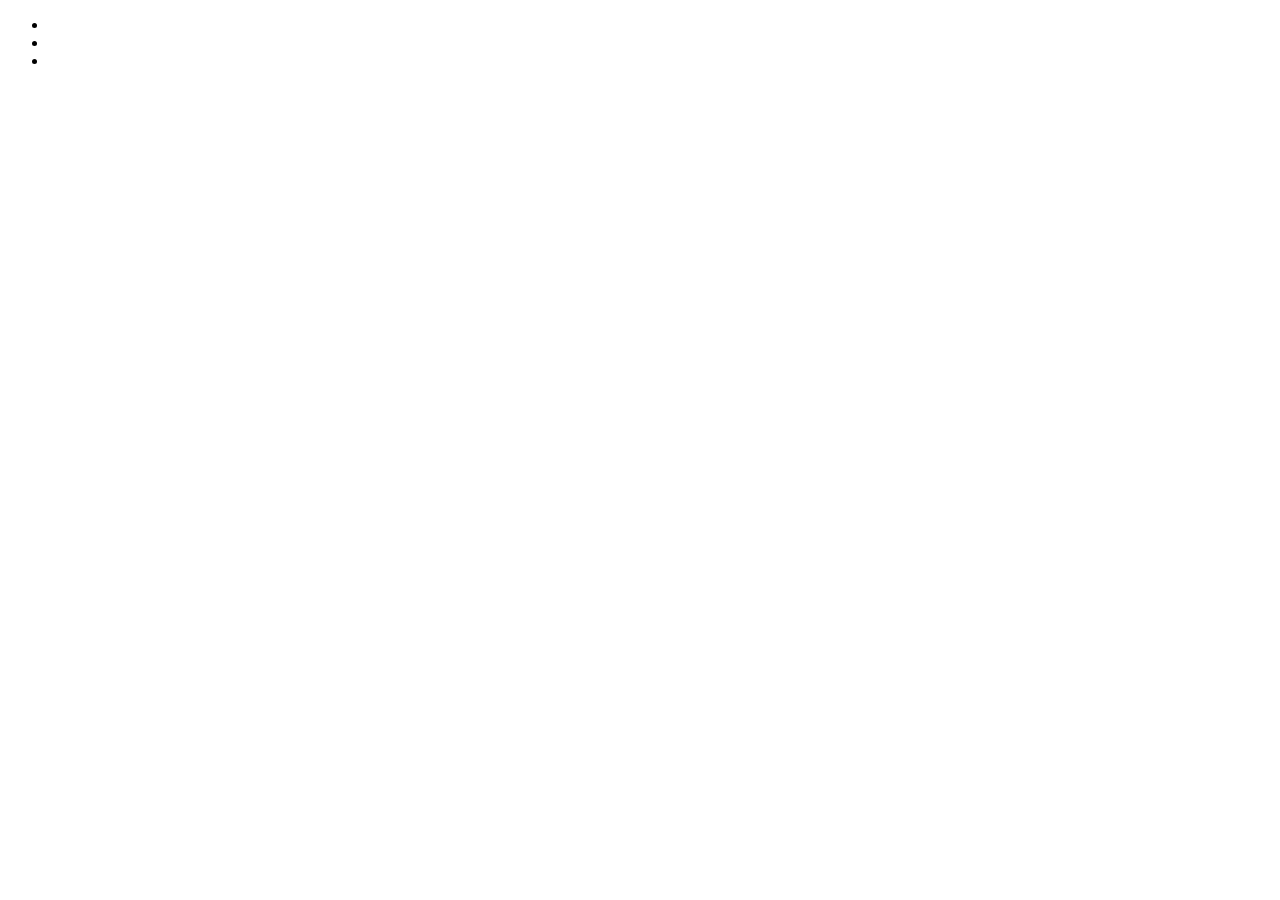
==== project.html @ 283fb78d "prize" ====
<!DOCTYPE html>
<html lang="en">
  <head>
    <meta charset="UTF-8" />
    <meta http-equiv="X-UA-Compatible" content="IE=edge" />
    <meta name="viewport" content="width=device-width, initial-scale=1.0" />
    <link
      href="https://fonts.googleapis.com/css2?family=Raleway:wght@700&family=Roboto:wght@400;500;700;900&display=swap"
      rel="stylesheet"
    />
    <link rel="stylesheet" href="./css/styles.css" />
    <title>OVERLAY</title>
  </head>
 <body>

<section class="prize">
    <div>
        <ul class="prize__list">
            <li class="prize__item"></li>
            <li class="prize__item"></li>
            <li class="prize__item"></li>
        </ul>
    </div>
</section>

 </body>
 </html>
---- css/styles.css ----
/* ******************OVERLAY*********************** */

.block {
  font-size: 0;
  width: 530px;
  height: 530px;
}
a.card-one,
a.card-two,
a.card-three {
  display: inline-block;
}

a {
  position: relative;
  overflow: hidden;
}

a:before {
  content: "";
  position: absolute;
  background: rgba(0, 0, 0, 0.6);
  opacity: 0;
  left: 0;
  top: 0;
  right: 0;
  bottom: 0;
  width: 100%;
  height: 100%;
  transition: 250ms cubic-bezier(0.4, 0, 0.2, 1);
  transform: translateX(-100%);
}
a.card-one:before {
  content: "";
  position: absolute;
  background: rgba(19, 208, 19, 0.6);
  opacity: 0;
  left: 0;
  top: 0;
  right: 0;
  bottom: 0;
  width: 100%;
  height: 100%;
  transition: 250ms cubic-bezier(0.4, 0, 0.2, 1);
  transform: translateY(100%);
}

a.card-two:before {
  content: "";
  position: absolute;
  background: rgba(76, 27, 211, 0.6);
  opacity: 0;
  left: 0;
  top: 0;
  right: 0;
  bottom: 0;
  width: 100%;
  height: 100%;
  transition: 250ms cubic-bezier(0.4, 0, 0.2, 1);
  transform: translateX(100%);
}

a:hover:before {
  opacity: 1;
  transform: translateY(0);
}
a.card-three:hover .overlay {
  position: absolute;
  width: 530px;
  height: 265px;
  background: rgba(0, 0, 0, 0.6);
  transition: 250ms cubic-bezier(0.4, 0, 0.2, 1);
}

/*******************OVERLAY************************/

/*********************JUMPING BUTTON****************/
@keyframes bouncing {
  0% {
    bottom: 0;
    box-shadow: 0 0 5px rgba(0, 0, 0, 0.5);
  }
  100% {
    bottom: 50px;
    box-shadow: 0 50px 50px rgba(0, 0, 0, 0.1);
  }
}

.button {
  position: absolute;
  margin-top: 250px;
}
.loading-button {
  position: absolute;
  background-color: blueviolet;
  border-radius: 50%;
  border-color: rgb(115, 225, 37);
  color: blanchedalmond;
  padding: 60px 50px;
  animation: bouncing 0.5s cubic-bezier(0.1, 0.25, 0.1, 1) 0s infinite alternate
    both;
}

.loading-button:hover,
.loading-button:focus {
  background-color: rgb(22, 219, 233);
  fill: rgb(63, 17, 228);
}
/*********************JUMPING BUTTON****************/

/* ********************hero************************/

section {
  position: relative;
  display: block;
  width: 1440px;
}

.hero {
  position: absolute;
  display: block;
  top: 0;
  left: 0;
  padding: 0;
  justify-content: center;
  background-size: cover;
  background-position: 100%;
  margin-top: 250px;

  font-size: 50px;
  line-height: 1.2;
  color: #0a0a0a;
}

.hero-title {
  position: absolute;
  top: 0;
  left: 0;
  margin-left: 422px;
  margin-right: 422px;
  margin-top: 110px;
  font-family: "Roboto";
  font-style: normal;
  font-weight: 400;
  font-size: 50px;
  line-height: 1.2;
  color: white;
}

.hero-btn {
  position: absolute;
  top: 0;
  left: calc(50% - 160px / 2);
  margin-top: 314px;
  font-family: "Roboto";
  font-style: normal;
  font-weight: 700;
  font-size: 14px;
  line-height: 1;
  letter-spacing: 0.11px;
  color: #ffffff;
  padding: 19px 37px;
  background-color: #2468ff;
  border-color: #2468ff;
}
/* ********************hero************************/
/* .dead-spots {
    display: block;
    position: relative;
    width: 1440px;
}

.dead-spots-title {
position: absolute;
  top: 0;
  left: 0;
  margin-left: 422px;
  margin-right: 422px;
  margin-top: 110px;
  font-family: "Roboto";
  font-style: normal;
  font-weight: 400;
  font-size: 50px;
  line-height: 1.2;
  color: white;
}

.dead-spots-label {
    position: absolute;
  top: 0;
  left: 0;
  margin-left: 422px;
  margin-right: 422px;
  margin-top: 110px;
  font-family: "Roboto";
  font-style: normal;
  font-weight: 400;
  font-size: 50px;
  line-height: 1.2;
  color: white;
}

.dead-spots-btn {
  position: absolute;
  top: 0;
  left: calc(50% - 160px / 2);
  margin-top: 314px;
  font-family: "Roboto";
  font-style: normal;
  font-weight: 700;
  font-size: 14px;
  line-height: 1;
  letter-spacing: 0.11px;
  color: #ffffff;
  padding: 19px 37px;
  background-color: #2468ff;
  border-color: #2468ff;
} */
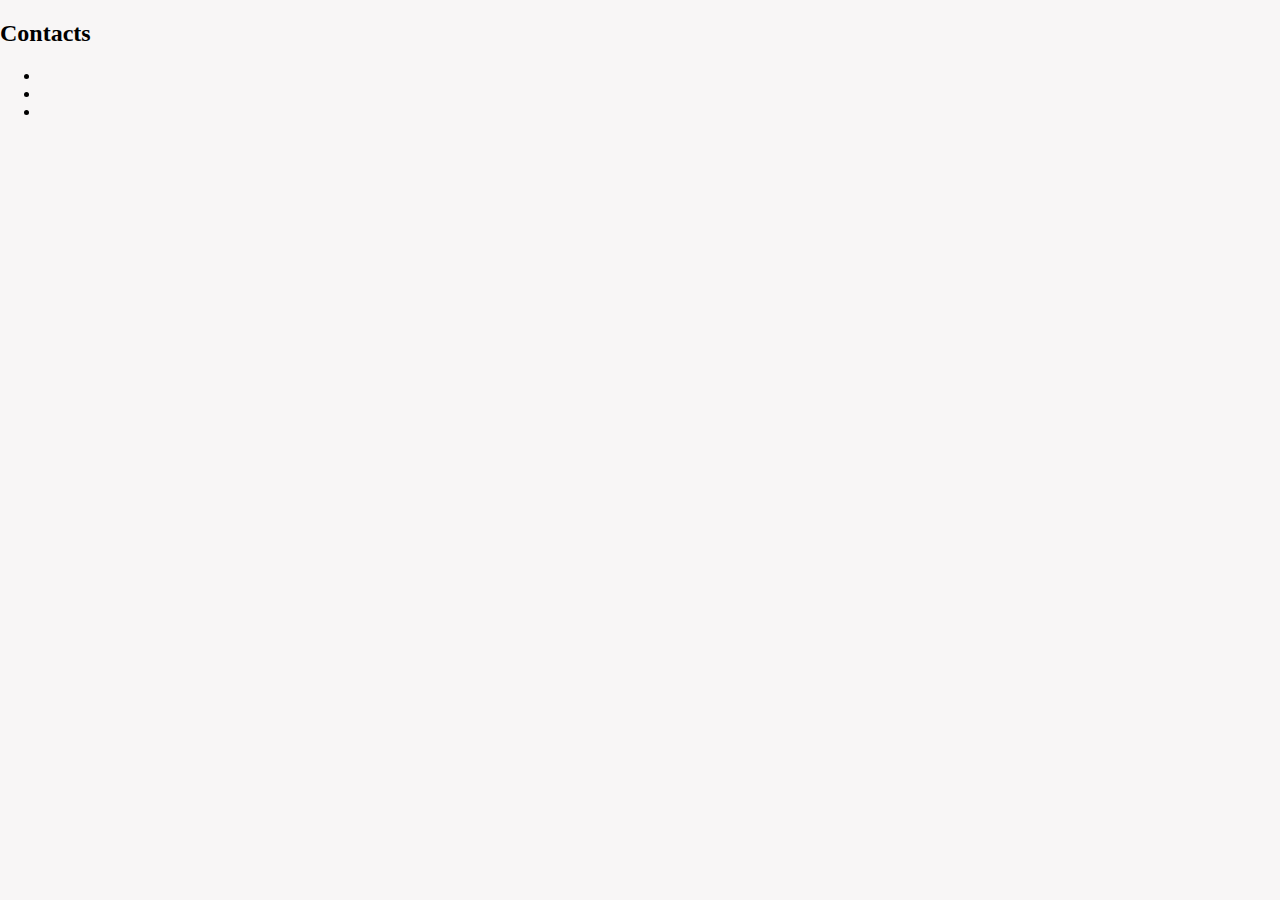
==== commit b65c757f: "КУБ" ====
--- a/project.html
+++ b/project.html
@@ -13,12 +13,13 @@
   </head>
  <body>
 
-<section class="prize">
+<section class="contact">
     <div>
-        <ul class="prize__list">
-            <li class="prize__item"></li>
-            <li class="prize__item"></li>
-            <li class="prize__item"></li>
+      <h2 class="visually-hidden">Contacts</h2>
+        <ul class="contact__list">
+            <li class="contact__item"></li>
+            <li class="contact__item"></li>
+            <li class="contact__item"></li>
         </ul>
     </div>
 </section>
--- a/css/styles.css
+++ b/css/styles.css
@@ -164,56 +164,837 @@
   border-color: #2468ff;
 }
 /* ********************hero************************/
-/* .dead-spots {
-    display: block;
-    position: relative;
-    width: 1440px;
-}
-
-.dead-spots-title {
-position: absolute;
-  top: 0;
-  left: 0;
-  margin-left: 422px;
-  margin-right: 422px;
-  margin-top: 110px;
-  font-family: "Roboto";
-  font-style: normal;
-  font-weight: 400;
-  font-size: 50px;
-  line-height: 1.2;
-  color: white;
-}
-
-.dead-spots-label {
-    position: absolute;
-  top: 0;
-  left: 0;
-  margin-left: 422px;
-  margin-right: 422px;
-  margin-top: 110px;
-  font-family: "Roboto";
-  font-style: normal;
-  font-weight: 400;
-  font-size: 50px;
-  line-height: 1.2;
-  color: white;
-}
-
-.dead-spots-btn {
-  position: absolute;
-  top: 0;
-  left: calc(50% - 160px / 2);
-  margin-top: 314px;
-  font-family: "Roboto";
-  font-style: normal;
-  font-weight: 700;
-  font-size: 14px;
-  line-height: 1;
-  letter-spacing: 0.11px;
-  color: #ffffff;
-  padding: 19px 37px;
-  background-color: #2468ff;
-  border-color: #2468ff;
-} */
-
+
+*{
+box-sizing:border-box;
+}
+body{
+width:100%;
+height:100%;
+margin:0%;
+padding:0%;
+overflow:hidden;
+background:#f8f6f6;
+perspective:2000px;
+-webkit-perspective:2000px;
+-moz-perspective:2000px;
+-o-perspective:2000px;
+-ms-perspective:2000px;
+}
+#cube{
+
+position:relative;
+top:158px;
+margin:0 auto;
+width:200px;
+height:200px;
+-webkit-animation:move 7s infinite linear;
+-moz-animation:move 7s infinite linear;
+-o-animation:move 7s infinite linear;
+-ms-animation:move 7s infinite linear;
+animation:move 7s infinite linear;
+-webki-transform-style: preserve-3d;
+-moz-transform-style: preserve-3d;
+-o-transform-style: preserve-3d;
+-ms-transform-style: preserve-3d;
+transform-style: preserve-3d;
+}
+@-webkit-keyframes move{
+0%{
+-webkit-transform:rotateY(0) rotatex(0);}
+50%{-webkit-transform:rotateY(90deg) rotateX(90deg);}
+100%{-webkit-transform:rotateY(-360deg) rotatex(360deg);}
+}
+@-moz-keyframes move{
+0%{transform:rotateY(0) rotatex(0);}
+50%{transform:rotateY(90deg) rotateX(90deg);}
+100%{transform:rotateY(-360deg) rotatex(360deg);}
+}
+@-o-keyframes move {
+0%{transform:rotateY(0) rotatex(0);}
+50%{transform:rotateY(90deg) rotateX(90deg);}
+100%{transform:rotateY(-360deg) rotatex(360deg);}
+}
+@-ms-keyframes move{
+0%{transform:rotateY(0) rotatex(0);}
+50%{transform:rotateY(90deg) rotateX(90deg);}
+100%{transform:rotateY(-360deg) rotatex(360deg);}
+}
+@keyframes move{
+0%{transform:rotateY(0) rotatex(0);}
+50%{transform:rotateY(90deg) rotateX(90deg);}
+100%{transform:rotateY(-360deg) rotatex(360deg);}
+}
+#cube > div{
+width:200px;
+height:200px;
+position:absolute;
+border:3px solid #fff;
+border-radius:5px;
+transition:transform 2s;
+}
+.side1{
+background:rgba(0,255,0,0.8);
+-webkit-animation:on 1s linear forwards;
+-moz-animation:on 1s linearforwards;
+-o-animation:on 1s linearforwards;
+-ms-animation:on 1s linear forwards;
+animation:on 1s linear forwards;
+}
+
+@-webkit-keyframes on{
+0%{
+-webkit-transform:rotateY(0) rotatez(800);
+-moz-transform:rotateY(0) rotatez(800);
+-o-transform:rotateY(0) rotatez(800);
+-ms-transform:rotateY(0) rotatez(800);
+transform:rotateY(0) rotatez(800);
+}
+50%{
+-webkit-transform:rotateX(50deg) translateZ(500px);
+-moz-transform:rotateX(50deg) translateZ(500px);
+-o-transform:rotateX(50deg) translateZ(500px);
+-ms-transform:rotateX(50deg) translateZ(500px);
+transform:rotateX(50deg) translateZ(500px);
+}
+100%{
+-webkit-transform:rotateX(90deg) translateZ(100px);
+-moz-transform:rotateX(90deg) translateZ(100px);
+-o-transform:rotateX(90deg) translateZ(100px);
+-ms-transform:rotateX(90deg) translateZ(100px);
+transform:rotateX(90deg) translateZ(100px);
+}
+}
+@-moz-keyframes on{
+0%{
+-webkit-transform:rotateY(0) rotatez(800);
+-moz-transform:rotateY(0) rotatez(800);
+-o-transform:rotateY(0) rotatez(800);
+-ms-transform:rotateY(0) rotatez(800);
+transform:rotateY(0) rotatez(800);
+}
+50%{
+-webkit-transform:rotateX(50deg) translateZ(500px);
+-moz-transform:rotateX(50deg) translateZ(500px);
+-o-transform:rotateX(50deg) translateZ(500px);
+-ms-transform:rotateX(50deg) translateZ(500px);
+transform:rotateX(50deg) translateZ(500px);
+}
+100%{
+-webkit-transform:rotateX(90deg) translateZ(100px);
+-moz-transform:rotateX(90deg) translateZ(100px);
+-o-transform:rotateX(90deg) translateZ(100px);
+-ms-transform:rotateX(90deg) translateZ(100px);
+transform:rotateX(90deg) translateZ(100px);
+}
+}
+@-o-keyframes on{
+0%{
+-webkit-transform:rotateY(0) rotatez(800);
+-moz-transform:rotateY(0) rotatez(800);
+-o-transform:rotateY(0) rotatez(800);
+-ms-transform:rotateY(0) rotatez(800);
+transform:rotateY(0) rotatez(800);
+}
+50%{
+-webkit-transform:rotateX(50deg) translateZ(500px);
+-moz-transform:rotateX(50deg) translateZ(500px);
+-o-transform:rotateX(50deg) translateZ(500px);
+-ms-transform:rotateX(50deg) translateZ(500px);
+transform:rotateX(50deg) translateZ(500px);
+}
+100%{
+-webkit-transform:rotateX(90deg) translateZ(100px);
+
+
+-moz-transform:rotateX(90deg) translateZ(100px);
+-o-transform:rotateX(90deg) translateZ(100px);
+-ms-transform:rotateX(90deg) translateZ(100px);
+transform:rotateX(90deg) translateZ(100px);
+}
+}
+@-ms-keyframes on{
+0%{
+-webkit-transform:rotateY(0) rotatez(800);
+-moz-transform:rotateY(0) rotatez(800);
+-o-transform:rotateY(0) rotatez(800);
+-ms-transform:rotateY(0) rotatez(800);
+transform:rotateY(0) rotatez(800);
+}
+50%{
+-webkit-transform:rotateX(50deg) translateZ(500px);
+-moz-transform:rotateX(50deg) translateZ(500px);
+-o-transform:rotateX(50deg) translateZ(500px);
+-ms-transform:rotateX(50deg) translateZ(500px);
+transform:rotateX(50deg) translateZ(500px);
+}
+100%{
+-webkit-transform:rotateX(90deg) translateZ(100px);
+-moz-transform:rotateX(90deg) translateZ(100px);
+-o-transform:rotateX(90deg) translateZ(100px);
+-ms-transform:rotateX(90deg) translateZ(100px);
+transform:rotateX(90deg) translateZ(100px);
+}
+}
+
+
+
+@keyframes on{
+0%{
+-webkit-transform:rotateY(0) rotatez(800);
+-moz-transform:rotateY(0) rotatez(800);
+-o-transform:rotateY(0) rotatez(800);
+-ms-transform:rotateY(0) rotatez(800);
+transform:rotateY(0) rotatez(800);
+}
+50%{
+-webkit-transform:rotateX(50deg) translateZ(500px);
+-moz-transform:rotateX(50deg) translateZ(500px);
+-o-transform:rotateX(50deg) translateZ(500px);
+-ms-transform:rotateX(50deg) translateZ(500px);
+transform:rotateX(50deg) translateZ(500px);
+}
+100%{
+-webkit-transform:rotateX(90deg) translateZ(100px);
+-moz-transform:rotateX(90deg) translateZ(100px);
+-o-transform:rotateX(90deg) translateZ(100px);
+-ms-transform:rotateX(90deg) translateZ(100px);
+transform:rotateX(90deg) translateZ(100px);
+}
+}
+
+
+
+
+.side2{
+background:rgba(0,255,255,0.8);
+-webkit-transform:translateZ(100px);
+-moz-transform:translateZ(100px);
+-o-transform:translateZ(100px);
+-ms-transform:translateZ(100px);
+transform:translateZ(100px);
+}
+.side3{
+background:rgba(255,0,255,0.8);
+-webkit-animation:th 2s linear forwards;
+-moz-animation:th 2s linear forwards;
+-o-animation:th 2s linear forwards;
+-ms-animation:th 2s linear forwards;
+animation:th 2s linear forwards;
+}
+
+
+@-webkit-keyframes th{
+0%{
+-webkit-transform:rotateY(0) rotatez(800);
+-moz-transform:rotateY(0) rotatez(800);
+-o-transform:rotateY(0) rotatez(800);
+-ms-transform:rotateY(0) rotatez(800);
+transform:rotateY(0) rotatez(800);
+}
+50%{
+-webkit-transform:rotatey(50deg) translateZ(500px);
+-moz-transform:rotatey(50deg) translateZ(500px);
+-o-transform:rotatey(50deg) translateZ(500px);
+-ms-transform:rotatey(50deg) translateZ(500px);
+transform:rotatey(50deg) translateZ(500px);
+
+}
+100%{
+-webkit-transform:rotatey(90deg) translatez(100px);
+-moz-transform:rotatey(90deg) translatez(100px);
+-o-transform:rotatey(90deg) translatez(100px);
+-ms-transform:rotatey(90deg) translatez(100px);
+transform:rotatey(90deg) translatez(100px);
+
+}
+}
+
+@-moz-keyframes th{
+0%{
+-webkit-transform:rotateY(0) rotatez(800);
+-moz-transform:rotateY(0) rotatez(800);
+-o-transform:rotateY(0) rotatez(800);
+-ms-transform:rotateY(0) rotatez(800);
+transform:rotateY(0) rotatez(800);
+}
+50%{
+-webkit-transform:rotatey(50deg) translateZ(500px);
+-moz-transform:rotatey(50deg) translateZ(500px);
+-o-transform:rotatey(50deg) translateZ(500px);
+-ms-transform:rotatey(50deg) translateZ(500px);
+transform:rotatey(50deg) translateZ(500px);
+
+}
+100%{
+-webkit-transform:rotatey(90deg) translatez(100px);
+-moz-transform:rotatey(90deg) translatez(100px);
+-o-transform:rotatey(90deg) translatez(100px);
+-ms-transform:rotatey(90deg) translatez(100px);
+transform:rotatey(90deg) translatez(100px);
+
+}
+}
+
+@-o-keyframes th{
+0%{
+-webkit-transform:rotateY(0) rotatez(800);
+-moz-transform:rotateY(0) rotatez(800);
+-o-transform:rotateY(0) rotatez(800);
+-ms-transform:rotateY(0) rotatez(800);
+transform:rotateY(0) rotatez(800);
+}
+50%{
+-webkit-transform:rotatey(50deg) translateZ(500px);
+-moz-transform:rotatey(50deg) translateZ(500px);
+-o-transform:rotatey(50deg) translateZ(500px);
+-ms-transform:rotatey(50deg) translateZ(500px);
+transform:rotatey(50deg) translateZ(500px);
+
+
+}
+100%{
+-webkit-transform:rotatey(90deg) translatez(100px);
+-moz-transform:rotatey(90deg) translatez(100px);
+-o-transform:rotatey(90deg) translatez(100px);
+-ms-transform:rotatey(90deg) translatez(100px);
+transform:rotatey(90deg) translatez(100px);
+
+}
+}
+
+@-ms-keyframes th{
+0%{
+-webkit-transform:rotateY(0) rotatez(800);
+-moz-transform:rotateY(0) rotatez(800);
+-o-transform:rotateY(0) rotatez(800);
+-ms-transform:rotateY(0) rotatez(800);
+transform:rotateY(0) rotatez(800);
+}
+50%{
+-webkit-transform:rotatey(50deg) translateZ(500px);
+-moz-transform:rotatey(50deg) translateZ(500px);
+-o-transform:rotatey(50deg) translateZ(500px);
+-ms-transform:rotatey(50deg) translateZ(500px);
+transform:rotatey(50deg) translateZ(500px);
+
+}
+100%{
+-webkit-transform:rotatey(90deg) translatez(100px);
+-moz-transform:rotatey(90deg) translatez(100px);
+-o-transform:rotatey(90deg) translatez(100px);
+-ms-transform:rotatey(90deg) translatez(100px);
+transform:rotatey(90deg) translatez(100px);
+
+}
+}
+
+
+@keyframes th{
+0%{
+-webkit-transform:rotateY(0) rotatez(800);
+-moz-transform:rotateY(0) rotatez(800);
+-o-transform:rotateY(0) rotatez(800);
+-ms-transform:rotateY(0) rotatez(800);
+transform:rotateY(0) rotatez(800);
+}
+50%{
+-webkit-transform:rotatey(50deg) translateZ(500px);
+-moz-transform:rotatey(50deg) translateZ(500px);
+-o-transform:rotatey(50deg) translateZ(500px);
+-ms-transform:rotatey(50deg) translateZ(500px);
+transform:rotatey(50deg) translateZ(500px);
+
+}
+100%{
+-webkit-transform:rotatey(90deg) translatez(100px);
+-moz-transform:rotatey(90deg) translatez(100px);
+-o-transform:rotatey(90deg) translatez(100px);
+-ms-transform:rotatey(90deg) translatez(100px);
+transform:rotatey(90deg) translatez(100px);
+
+}
+}
+
+
+.side4{
+background:rgba(255,0,0,0.8);
+-webkit-animation:fu 3s linear forwards;
+-moz-animation:fu 3s linear forwards;
+-o-animation:fu 3s linear forwards;
+-ms-animation:fu 3s linear forwards;
+animation:fu 3s linear forwards;
+}
+
+@-webkit-keyframes fu{
+0%{
+-webkit-transform:rotateY(0) rotatez(800);
+-moz-transform:rotateY(0) rotatez(800);
+-o-transform:rotateY(0) rotatez(800);
+-ms-transform:rotateY(0) rotatez(800);
+transform:rotateY(0) rotatez(800);
+}
+50%{
+-webkit-transform:rotatey(50deg) translateZ(500px);
+-moz-transform:rotatey(50deg) translateZ(500px);
+-o-transform:rotatey(50deg) translateZ(500px);
+-ms-transform:rotatey(50deg) translateZ(500px);
+transform:rotatey(50deg) translateZ(500px);
+}
+100%{
+-webkit-transform:rotatey(180deg) translatez(100px);
+-moz-transform:rotatey(180deg) translatez(100px);
+-ms-transform:rotatey(180deg) translatez(100px);
+-o-transform:rotatey(180deg) translatez(100px);
+transform:rotatey(180deg) translatez(100px);
+}
+}
+
+@-moz-keyframes fu{
+0%{
+-webkit-transform:rotateY(0) rotatez(800);
+-moz-transform:rotateY(0) rotatez(800);
+-o-transform:rotateY(0) rotatez(800);
+-ms-transform:rotateY(0) rotatez(800);
+transform:rotateY(0) rotatez(800);
+}
+50%{
+-webkit-transform:rotatey(50deg) translateZ(500px);
+-moz-transform:rotatey(50deg) translateZ(500px);
+-o-transform:rotatey(50deg) translateZ(500px);
+-ms-transform:rotatey(50deg) translateZ(500px);
+transform:rotatey(50deg) translateZ(500px);
+}
+100%{
+-webkit-transform:rotatey(180deg) translatez(100px);
+-moz-transform:rotatey(180deg) translatez(100px);
+-ms-transform:rotatey(180deg) translatez(100px);
+-o-transform:rotatey(180deg) translatez(100px);
+transform:rotatey(180deg) translatez(100px);
+}
+}
+
+@-o-keyframes fu{
+0%{
+-webkit-transform:rotateY(0) rotatez(800);
+-moz-transform:rotateY(0) rotatez(800);
+-o-transform:rotateY(0) rotatez(800);
+-ms-transform:rotateY(0) rotatez(800);
+transform:rotateY(0) rotatez(800);
+}
+50%{
+-webkit-transform:rotatey(50deg) translateZ(500px);
+-moz-transform:rotatey(50deg) translateZ(500px);
+-o-transform:rotatey(50deg) translateZ(500px);
+-ms-transform:rotatey(50deg) translateZ(500px);
+transform:rotatey(50deg) translateZ(500px);
+}
+100%{
+-webkit-transform:rotatey(180deg) translatez(100px);
+-moz-transform:rotatey(180deg) translatez(100px);
+-ms-transform:rotatey(180deg) translatez(100px);
+-o-transform:rotatey(180deg) translatez(100px);
+transform:rotatey(180deg) translatez(100px);
+}
+}
+
+
+@-ms-keyframes fu{
+0%{
+-webkit-transform:rotateY(0) rotatez(800);
+-moz-transform:rotateY(0) rotatez(800);
+-o-transform:rotateY(0) rotatez(800);
+-ms-transform:rotateY(0) rotatez(800);
+transform:rotateY(0) rotatez(800);
+}
+50%{
+-webkit-transform:rotatey(50deg) translateZ(500px);
+-moz-transform:rotatey(50deg) translateZ(500px);
+-o-transform:rotatey(50deg) translateZ(500px);
+-ms-transform:rotatey(50deg) translateZ(500px);
+transform:rotatey(50deg) translateZ(500px);
+}
+100%{
+-webkit-transform:rotatey(180deg) translatez(100px);
+-moz-transform:rotatey(180deg) translatez(100px);
+-ms-transform:rotatey(180deg) translatez(100px);
+-o-transform:rotatey(180deg) translatez(100px);
+transform:rotatey(180deg) translatez(100px);
+}
+}
+
+
+
+@keyframes fu{
+0%{
+-webkit-transform:rotateY(0) rotatez(800);
+-moz-transform:rotateY(0) rotatez(800);
+-o-transform:rotateY(0) rotatez(800);
+-ms-transform:rotateY(0) rotatez(800);
+transform:rotateY(0) rotatez(800);
+}
+50%{
+-webkit-transform:rotatey(50deg) translateZ(500px);
+-moz-transform:rotatey(50deg) translateZ(500px);
+-o-transform:rotatey(50deg) translateZ(500px);
+-ms-transform:rotatey(50deg) translateZ(500px);
+transform:rotatey(50deg) translateZ(500px);
+}
+100%{
+-webkit-transform:rotatey(180deg) translatez(100px);
+-moz-transform:rotatey(180deg) translatez(100px);
+-ms-transform:rotatey(180deg) translatez(100px);
+-o-transform:rotatey(180deg) translatez(100px);
+transform:rotatey(180deg) translatez(100px);
+}
+}
+
+.side5{
+background:rgba(255,255,0,0.8);
+-webkit-animation:fi 4s linear forwards;
+-moz-animation:fi 4s linear forwards;
+-o-animation:fi 4s linear forwards;
+-ms-animation:fi 4s linear forwards;
+animation:fi 4s linear forwards;
+}
+
+
+@-webkit-keyframes fi{
+0%{
+-webkit-transform:rotateY(0) rotatez(800);
+-moz-transform:rotateY(0) rotatez(800);
+-o-transform:rotateY(0) rotatez(800);
+-ms-transform:rotateY(0) rotatez(800);
+transform:rotateY(0) rotatez(800);
+}
+50%{
+-webkit-transform:rotatey(-50deg) translateZ(500px);
+-moz-transform:rotatey(-50deg) translateZ(500px);
+-ms-transform:rotatey(-50deg) translateZ(500px);
+-o-transform:rotatey(-50deg) translateZ(500px);
+transform:rotatey(-50deg) translateZ(500px);
+}
+100%{
+-webkit-transform:rotatey(-90deg) translatez(100px);
+-moz-transform:rotatey(-90deg) translatez(100px);
+-o-transform:rotatey(-90deg) translatez(100px);
+-ms-transform:rotatey(-90deg) translatez(100px);
+transform:rotatey(-90deg) translatez(100px);
+}
+}
+
+@-moz-keyframes fi{
+0%{
+-webkit-transform:rotateY(0) rotatez(800);
+-moz-transform:rotateY(0) rotatez(800);
+-o-transform:rotateY(0) rotatez(800);
+-ms-transform:rotateY(0) rotatez(800);
+transform:rotateY(0) rotatez(800);
+}
+50%{
+-webkit-transform:rotatey(-50deg) translateZ(500px);
+-moz-transform:rotatey(-50deg) translateZ(500px);
+-ms-transform:rotatey(-50deg) translateZ(500px);
+-o-transform:rotatey(-50deg) translateZ(500px);
+transform:rotatey(-50deg) translateZ(500px);
+}
+100%{
+-webkit-transform:rotatey(-90deg) translatez(100px);
+-moz-transform:rotatey(-90deg) translatez(100px);
+-o-transform:rotatey(-90deg) translatez(100px);
+-ms-transform:rotatey(-90deg) translatez(100px);
+transform:rotatey(-90deg) translatez(100px);
+}
+}
+
+@-o-keyframes fi{
+0%{
+-webkit-transform:rotateY(0) rotatez(800);
+-moz-transform:rotateY(0) rotatez(800);
+-o-transform:rotateY(0) rotatez(800);
+-ms-transform:rotateY(0) rotatez(800);
+transform:rotateY(0) rotatez(800);
+}
+50%{
+-webkit-transform:rotatey(-50deg) translateZ(500px);
+-moz-transform:rotatey(-50deg) translateZ(500px);
+-ms-transform:rotatey(-50deg) translateZ(500px);
+-o-transform:rotatey(-50deg) translateZ(500px);
+transform:rotatey(-50deg) translateZ(500px);
+}
+100%{
+-webkit-transform:rotatey(-90deg) translatez(100px);
+-moz-transform:rotatey(-90deg) translatez(100px);
+-o-transform:rotatey(-90deg) translatez(100px);
+-ms-transform:rotatey(-90deg) translatez(100px);
+transform:rotatey(-90deg) translatez(100px);
+}
+}
+
+
+@-ms-keyframes fi{
+0%{
+-webkit-transform:rotateY(0) rotatez(800);
+-moz-transform:rotateY(0) rotatez(800);
+-o-transform:rotateY(0) rotatez(800);
+-ms-transform:rotateY(0) rotatez(800);
+transform:rotateY(0) rotatez(800);
+}
+50%{
+-webkit-transform:rotatey(-50deg) translateZ(500px);
+-moz-transform:rotatey(-50deg) translateZ(500px);
+-ms-transform:rotatey(-50deg) translateZ(500px);
+-o-transform:rotatey(-50deg) translateZ(500px);
+transform:rotatey(-50deg) translateZ(500px);
+}
+100%{
+-webkit-transform:rotatey(-90deg) translatez(100px);
+-moz-transform:rotatey(-90deg) translatez(100px);
+-o-transform:rotatey(-90deg) translatez(100px);
+-ms-transform:rotatey(-90deg) translatez(100px);
+transform:rotatey(-90deg) translatez(100px);
+}
+}
+
+@keyframes fi{
+0%{
+-webkit-transform:rotateY(0) rotatez(800);
+-moz-transform:rotateY(0) rotatez(800);
+-o-transform:rotateY(0) rotatez(800);
+-ms-transform:rotateY(0) rotatez(800);
+transform:rotateY(0) rotatez(800);
+}
+50%{
+-webkit-transform:rotatey(-50deg) translateZ(500px);
+-moz-transform:rotatey(-50deg) translateZ(500px);
+-ms-transform:rotatey(-50deg) translateZ(500px);
+-o-transform:rotatey(-50deg) translateZ(500px);
+transform:rotatey(-50deg) translateZ(500px);
+}
+100%{
+-webkit-transform:rotatey(-90deg) translatez(100px);
+-moz-transform:rotatey(-90deg) translatez(100px);
+-o-transform:rotatey(-90deg) translatez(100px);
+-ms-transform:rotatey(-90deg) translatez(100px);
+transform:rotatey(-90deg) translatez(100px);
+}
+}
+
+
+.side6{
+background:rgba(255,105,180,0.8);
+-webkit-animation:si 5s linear forwards;
+-moz-animation:si 5s linear forwards;
+-o-animation:si 5s linear forwards;
+-ms-animation:si 5s linear forwards;
+animation:si 5s linear forwards;
+}
+
+
+@-webkit-keyframes si{
+0%{
+-webkit-transform:rotateY(0) rotatez(800);
+-ms-transform:rotateY(0) rotatez(800);
+-moz-transform:rotateY(0) rotatez(800);
+-o-transform:rotateY(0) rotatez(800);
+transform:rotateY(0) rotatez(800);
+
+}
+50%{
+-webkit-transform:rotatey(-50deg) translateZ(500px);
+-moz-transform:rotatey(-50deg) translateZ(500px);
+-o-transform:rotatey(-50deg) translateZ(500px);
+-ms-transform:rotatey(-50deg) translateZ(500px);
+transform:rotatey(-50deg) translateZ(500px);
+
+}
+100%{
+-webkit-transform:rotatey(0deg) rotatex(-90deg) translatez(100px);
+-moz-transform:rotatey(0deg) rotatex(-90deg) translatez(100px);
+-o-transform:rotatey(0deg) rotatex(-90deg) translatez(100px);
+-ms-transform:rotatey(0deg) rotatex(-90deg) translatez(100px);
+transform:rotatey(0deg) rotatex(-90deg) translatez(100px);
+}
+}
+@-ms-keyframes si{
+0%{
+-webkit-transform:rotateY(0) rotatez(800);
+-ms-transform:rotateY(0) rotatez(800);
+-moz-transform:rotateY(0) rotatez(800);
+-o-transform:rotateY(0) rotatez(800);
+transform:rotateY(0) rotatez(800);
+
+}
+50%{
+-webkit-transform:rotatey(-50deg) translateZ(500px);
+-moz-transform:rotatey(-50deg) translateZ(500px);
+-o-transform:rotatey(-50deg) translateZ(500px);
+-ms-transform:rotatey(-50deg) translateZ(500px);
+transform:rotatey(-50deg) translateZ(500px);
+
+}
+100%{
+-webkit-transform:rotatey(0deg) rotatex(-90deg) translatez(100px);
+-moz-transform:rotatey(0deg) rotatex(-90deg) translatez(100px);
+-o-transform:rotatey(0deg) rotatex(-90deg) translatez(100px);
+-ms-transform:rotatey(0deg) rotatex(-90deg) translatez(100px);
+transform:rotatey(0deg) rotatex(-90deg) translatez(100px);
+}
+}
+@-moz-keyframes si{
+0%{
+-webkit-transform:rotateY(0) rotatez(800);
+-ms-transform:rotateY(0) rotatez(800);
+-moz-transform:rotateY(0) rotatez(800);
+-o-transform:rotateY(0) rotatez(800);
+transform:rotateY(0) rotatez(800);
+
+}
+50%{
+-webkit-transform:rotatey(-50deg) translateZ(500px);
+-moz-transform:rotatey(-50deg) translateZ(500px);
+-o-transform:rotatey(-50deg) translateZ(500px);
+-ms-transform:rotatey(-50deg) translateZ(500px);
+transform:rotatey(-50deg) translateZ(500px);
+
+}
+100%{
+-webkit-transform:rotatey(0deg) rotatex(-90deg) translatez(100px);
+
+
+-moz-transform:rotatey(0deg) rotatex(-90deg) translatez(100px);
+-o-transform:rotatey(0deg) rotatex(-90deg) translatez(100px);
+-ms-transform:rotatey(0deg) rotatex(-90deg) translatez(100px);
+transform:rotatey(0deg) rotatex(-90deg) translatez(100px);
+}
+}
+@-o-keyframes si{
+0%{
+-webkit-transform:rotateY(0) rotatez(800);
+-ms-transform:rotateY(0) rotatez(800);
+-moz-transform:rotateY(0) rotatez(800);
+-o-transform:rotateY(0) rotatez(800);
+transform:rotateY(0) rotatez(800);
+
+}
+50%{
+-webkit-transform:rotatey(-50deg) translateZ(500px);
+-moz-transform:rotatey(-50deg) translateZ(500px);
+-o-transform:rotatey(-50deg) translateZ(500px);
+-ms-transform:rotatey(-50deg) translateZ(500px);
+transform:rotatey(-50deg) translateZ(500px);
+
+}
+100%{
+-webkit-transform:rotatey(0deg) rotatex(-90deg) translatez(100px);
+-moz-transform:rotatey(0deg) rotatex(-90deg) translatez(100px);
+-o-transform:rotatey(0deg) rotatex(-90deg) translatez(100px);
+-ms-transform:rotatey(0deg) rotatex(-90deg) translatez(100px);
+transform:rotatey(0deg) rotatex(-90deg) translatez(100px);
+}
+}
+@keyframes si{
+0%{
+-webkit-transform:rotateY(0) rotatez(800);
+-ms-transform:rotateY(0) rotatez(800);
+-moz-transform:rotateY(0) rotatez(800);
+-o-transform:rotateY(0) rotatez(800);
+transform:rotateY(0) rotatez(800);
+
+}
+50%{
+-webkit-transform:rotatey(-50deg) translateZ(500px);
+-moz-transform:rotatey(-50deg) translateZ(500px);
+-o-transform:rotatey(-50deg) translateZ(500px);
+-ms-transform:rotatey(-50deg) translateZ(500px);
+transform:rotatey(-50deg) translateZ(500px);
+
+}
+100%{
+-webkit-transform:rotatey(0deg) rotatex(-90deg) translatez(100px);
+-moz-transform:rotatey(0deg) rotatex(-90deg) translatez(100px);
+-o-transform:rotatey(0deg) rotatex(-90deg) translatez(100px);
+-ms-transform:rotatey(0deg) rotatex(-90deg) translatez(100px);
+transform:rotatey(0deg) rotatex(-90deg) translatez(100px);
+}
+}
+p{
+-webkit-animation:flower 10s linear forwards;
+-moz-animation:flower 10s linear forwards;
+-ms-animation:flower 10s linear forwards;
+-o-animation:flower 10s linear forwards;
+animation:flower 10s linear forwards;
+overflow:hidden;
+white-space:nowrap;
+font-size:700%;
+text-align:center;
+}
+
+
+@-webkit-keyframes flower{
+0%{
+transform:translateY(1000%);
+}
+20%{
+transform:translateY(500%);}
+40%{
+transform:translateY(200%);}
+50%{
+transform:translateY(-10%);}
+70%{
+transform:translateY(-50%);}
+100%{
+transform:translateY(-70%);
+}
+}
+@-o-keyframes flower{
+0%{
+transform:translateY(1000%);
+}
+20%{
+transform:translateY(500%);}
+40%{
+transform:translateY(200%);}
+50%{
+transform:translateY(-10%);}
+70%{
+transform:translateY(-50%);}
+100%{
+transform:translateY(-70%);
+}
+}
+@-moz-keyframes flower{
+0%{
+transform:translateY(1000%);
+}
+20%{
+transform:translateY(500%);}
+40%{
+transform:translateY(200%);}
+50%{
+transform:translateY(-10%);}
+70%{
+transform:translateY(-50%);}
+100%{
+transform:translateY(-70%);
+}
+}
+
+@keyframes flower{
+0%{
+transform:translateY(1000%);
+}
+20%{
+transform:translateY(500%);}
+40%{
+transform:translateY(200%);}
+50%{
+transform:translateY(-10%);}
+70%{
+transform:translateY(-50%);}
+100%{
+transform:translateY(-70%);
+}
+}
+
+/* /////////////////////////CUBE//////////////////////////////// */
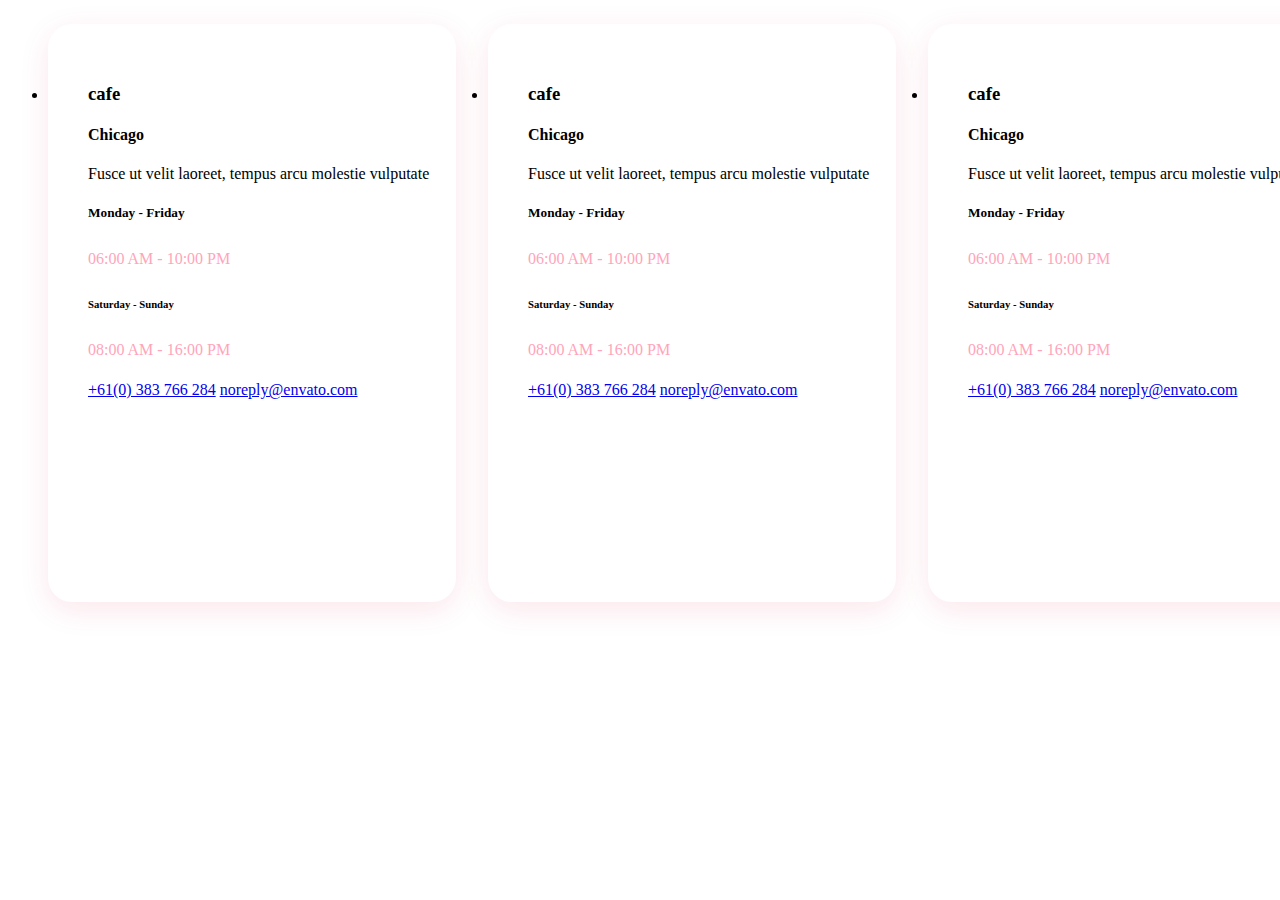
==== commit 21359e97: "Проект-контакты" ====
--- a/project.html
+++ b/project.html
@@ -9,19 +9,75 @@
       rel="stylesheet"
     />
     <link rel="stylesheet" href="./css/styles.css" />
-    <title>OVERLAY</title>
+    <title>Contacts</title>
   </head>
  <body>
 
 <section class="contact">
-    <div>
+    
       <h2 class="visually-hidden">Contacts</h2>
         <ul class="contact__list">
-            <li class="contact__item"></li>
-            <li class="contact__item"></li>
-            <li class="contact__item"></li>
+            <li class="contact__item">
+              <div class="container" width="368" height="538">
+              <h3>cafe</h3>
+              <div>
+                <h4>Chicago</h4>
+                <p class="">Fusce ut velit laoreet, tempus arcu molestie vulputate</p></div>
+              <div>
+                <h5>Monday - Friday</h5>
+                <p class="contact__timing">06:00 AM - 10:00 PM</p>
+              <h6>Saturday - Sunday</h6>
+                <p class="contact__timing">08:00 AM - 16:00 PM</p></div>
+              <div >
+              <a class="nav-contact__link" href="tel:+61(0) 383 766 284"
+              >+61(0) 383 766 284</a>
+        
+              <a class="nav-contact__link" href="mailto:noreply@envato.com">
+              noreply@envato.com</a>   
+           </div></div>
+            </li>
+
+            <li class="contact__item">
+              <div class="container" width="368" height="538">
+              <h3>cafe</h3>
+              <div>
+                <h4>Chicago</h4>
+                <p class="">Fusce ut velit laoreet, tempus arcu molestie vulputate</p></div>
+              <div>
+                <h5>Monday - Friday</h5>
+                <p class="contact__timing">06:00 AM - 10:00 PM</p>
+              <h6>Saturday - Sunday</h6>
+                <p class="contact__timing">08:00 AM - 16:00 PM</p></div>
+              <div >
+              <a class="nav-contact__link" href="tel:+61(0) 383 766 284"
+              >+61(0) 383 766 284</a>
+        
+              <a class="nav-contact__link" href="mailto:noreply@envato.com">
+              noreply@envato.com</a>   
+           </div></div>
+            </li>
+
+            <li class="contact__item">
+              <div class="container" width="368" height="538">
+              <h3>cafe</h3>
+              <div>
+                <h4>Chicago</h4>
+                <p class="">Fusce ut velit laoreet, tempus arcu molestie vulputate</p></div>
+              <div>
+                <h5>Monday - Friday</h5>
+                <p class="contact__timing">06:00 AM - 10:00 PM</p>
+              <h6>Saturday - Sunday</h6>
+                <p class="contact__timing">08:00 AM - 16:00 PM</p></div>
+              <div >
+              <a class="nav-contact__link" href="tel:+61(0) 383 766 284"
+              >+61(0) 383 766 284</a>
+        
+              <a class="nav-contact__link" href="mailto:noreply@envato.com">
+              noreply@envato.com</a>   
+           </div></div>
+            </li>
         </ul>
-    </div>
+    
 </section>
 
  </body>
--- a/css/styles.css
+++ b/css/styles.css
@@ -1,6 +1,6 @@
 /* ******************OVERLAY*********************** */
 
-.block {
+/* .block {
   font-size: 0;
   width: 530px;
   height: 530px;
@@ -70,12 +70,12 @@
   height: 265px;
   background: rgba(0, 0, 0, 0.6);
   transition: 250ms cubic-bezier(0.4, 0, 0.2, 1);
-}
+} */
 
 /*******************OVERLAY************************/
 
 /*********************JUMPING BUTTON****************/
-@keyframes bouncing {
+/* @keyframes bouncing {
   0% {
     bottom: 0;
     box-shadow: 0 0 5px rgba(0, 0, 0, 0.5);
@@ -110,7 +110,7 @@
 
 /* ********************hero************************/
 
-section {
+/* section {
   position: relative;
   display: block;
   width: 1440px;
@@ -162,10 +162,10 @@
   padding: 19px 37px;
   background-color: #2468ff;
   border-color: #2468ff;
-}
+}  */
 /* ********************hero************************/
 
-*{
+/* *{
 box-sizing:border-box;
 }
 body{
@@ -995,6 +995,59 @@
 100%{
 transform:translateY(-70%);
 }
-}
+} */
 
 /* /////////////////////////CUBE//////////////////////////////// */
+
+/****************************** CONTACTS ****************************/
+.visually-hidden {
+  position: absolute;
+  width: 1px;
+  height: 1px;
+  margin: -1px;
+  border: 0;
+  padding: 0;
+  white-space: nowrap;
+  clip: rect(0 0 0 0);
+  overflow: hidden;
+  clip-path: inset(100%);
+}
+
+.contact {
+  width: 1200px;
+}
+
+.container {
+  width: 368px;
+  height: 538px;
+  padding-left: 40px;
+  padding-top: 40px;
+  left: 16px;
+  top: 3877px;
+  margin-right: 32px;
+  background: #ffffff;
+  box-shadow: 0px 8px 30px rgba(212, 20, 67, 0.1);
+  border-radius: 24px;
+}
+
+.container:not(:last-child) {
+  margin-right: 32px;
+}
+
+.contact__list {
+  display: inline-flex;
+}
+
+.contact__timing {
+ font-style: normal;
+font-weight: 500;
+font-size: 16px;
+line-height: 186%;
+color: #FFA5BA;
+}
+
+/* .contact__item {
+
+} */
+
+/****************************** CONTACTS ****************************/
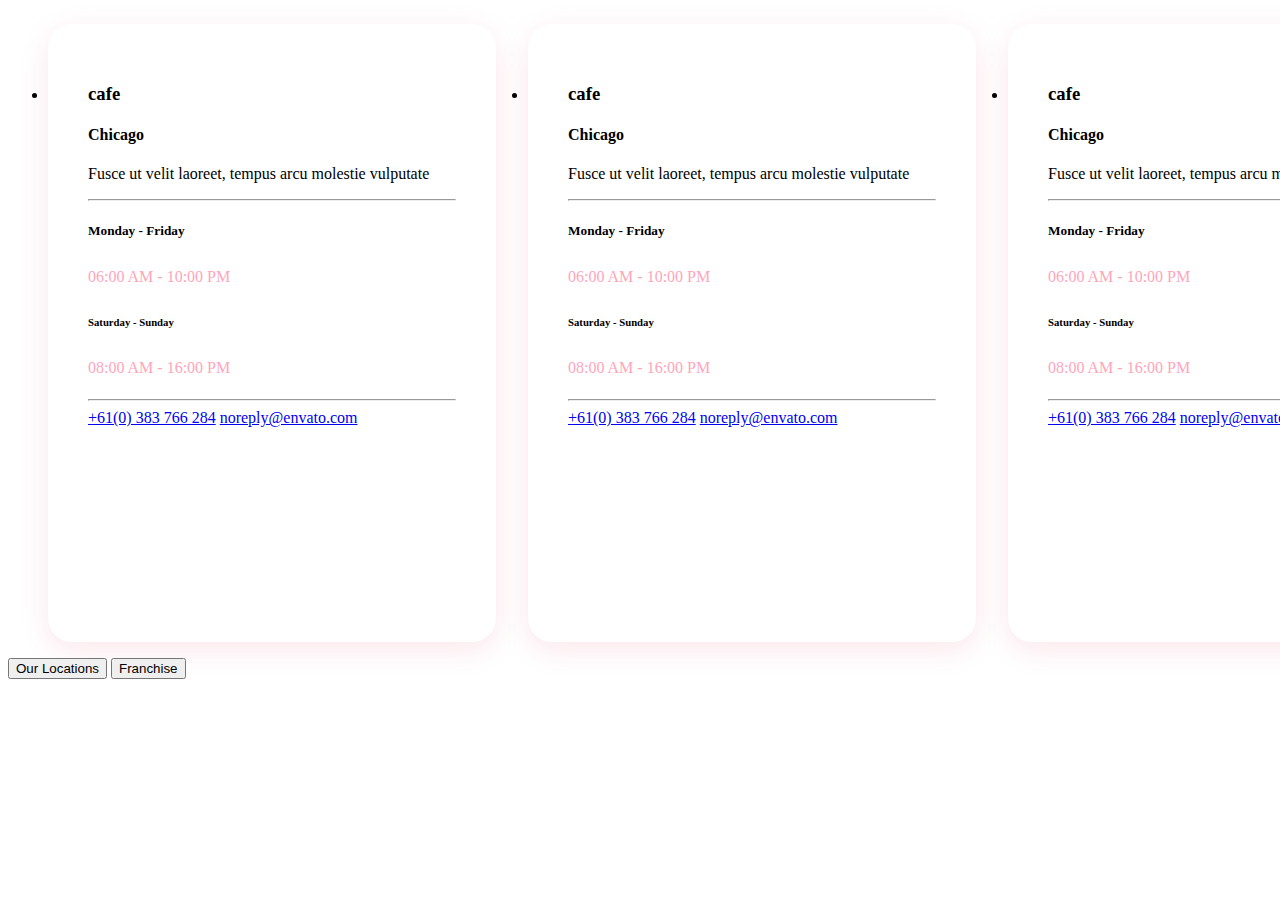
==== commit 6d83ee89: "почти" ====
--- a/project.html
+++ b/project.html
@@ -18,65 +18,96 @@
       <h2 class="visually-hidden">Contacts</h2>
         <ul class="contact__list">
             <li class="contact__item">
-              <div class="container" width="368" height="538">
-              <h3>cafe</h3>
-              <div>
-                <h4>Chicago</h4>
-                <p class="">Fusce ut velit laoreet, tempus arcu molestie vulputate</p></div>
-              <div>
-                <h5>Monday - Friday</h5>
+              
+            <h3 class="contact__title">cafe</h3>
+
+              <div >
+                <h4 class="contact__subtitle">Chicago</h4>
+                <p class="">Fusce ut velit laoreet, tempus arcu molestie vulputate</p>
+              </div>
+<hr class="">
+              <div >
+                <h5 class="contact__subtitle">Monday - Friday</h5>
                 <p class="contact__timing">06:00 AM - 10:00 PM</p>
-              <h6>Saturday - Sunday</h6>
-                <p class="contact__timing">08:00 AM - 16:00 PM</p></div>
+              </div>
+
+              <div >
+              <h6 class="contact__subtitle">Saturday - Sunday</h6>
+                <p class="contact__timing">08:00 AM - 16:00 PM</p>
+              </div>
+<hr class="">
               <div >
               <a class="nav-contact__link" href="tel:+61(0) 383 766 284"
               >+61(0) 383 766 284</a>
         
               <a class="nav-contact__link" href="mailto:noreply@envato.com">
               noreply@envato.com</a>   
-           </div></div>
+           </div>
+
+           
             </li>
 
             <li class="contact__item">
-              <div class="container" width="368" height="538">
-              <h3>cafe</h3>
-              <div>
-                <h4>Chicago</h4>
-                <p class="">Fusce ut velit laoreet, tempus arcu molestie vulputate</p></div>
-              <div>
-                <h5>Monday - Friday</h5>
+              
+            <h3 class="contact__title">cafe</h3>
+
+              <div >
+                <h4 class="contact__subtitle">Chicago</h4>
+                <p class="">Fusce ut velit laoreet, tempus arcu molestie vulputate</p>
+              </div>
+<hr class="">
+              <div >
+                <h5 class="contact__subtitle">Monday - Friday</h5>
                 <p class="contact__timing">06:00 AM - 10:00 PM</p>
-              <h6>Saturday - Sunday</h6>
-                <p class="contact__timing">08:00 AM - 16:00 PM</p></div>
+              </div>
+
+              <div >
+              <h6 class="contact__subtitle">Saturday - Sunday</h6>
+                <p class="contact__timing">08:00 AM - 16:00 PM</p>
+              </div>
+<hr class="">
               <div >
               <a class="nav-contact__link" href="tel:+61(0) 383 766 284"
               >+61(0) 383 766 284</a>
         
               <a class="nav-contact__link" href="mailto:noreply@envato.com">
               noreply@envato.com</a>   
-           </div></div>
+           </div>
+
+           
             </li>
+            <li class="contact__item">
+              
+            <h3 class="contact__title">cafe</h3>
 
-            <li class="contact__item">
-              <div class="container" width="368" height="538">
-              <h3>cafe</h3>
-              <div>
-                <h4>Chicago</h4>
-                <p class="">Fusce ut velit laoreet, tempus arcu molestie vulputate</p></div>
-              <div>
-                <h5>Monday - Friday</h5>
+              <div >
+                <h4 class="contact__subtitle">Chicago</h4>
+                <p class="">Fusce ut velit laoreet, tempus arcu molestie vulputate</p>
+              </div>
+<hr class="">
+              <div >
+                <h5 class="contact__subtitle">Monday - Friday</h5>
                 <p class="contact__timing">06:00 AM - 10:00 PM</p>
-              <h6>Saturday - Sunday</h6>
-                <p class="contact__timing">08:00 AM - 16:00 PM</p></div>
+              </div>
+
+              <div >
+              <h6 class="contact__subtitle">Saturday - Sunday</h6>
+                <p class="contact__timing">08:00 AM - 16:00 PM</p>
+              </div>
+<hr class="">
               <div >
               <a class="nav-contact__link" href="tel:+61(0) 383 766 284"
               >+61(0) 383 766 284</a>
         
               <a class="nav-contact__link" href="mailto:noreply@envato.com">
               noreply@envato.com</a>   
-           </div></div>
+           </div>
+
+           
             </li>
         </ul>
+        <button class="btn btn--red" type="button">Our Locations</button>
+        <button class="btn btn--white" type="button">Franchise</button>
     
 </section>
 
--- a/css/styles.css
+++ b/css/styles.css
@@ -1016,8 +1016,23 @@
 .contact {
   width: 1200px;
 }
-
-.container {
+ .contact__item {
+width: 368px;
+  height: 538px;
+  padding: 40px;
+  left: 16px;
+  top: 3877px;
+  margin-right: 32px;
+  background: #ffffff;
+  box-shadow: 0px 8px 30px rgba(212, 20, 67, 0.1);
+  border-radius: 24px;
+} 
+
+.contact__item:not(:last-child) {
+  margin-right: 32px;
+}
+
+/* .container {
   width: 368px;
   height: 538px;
   padding-left: 40px;
@@ -1028,11 +1043,11 @@
   background: #ffffff;
   box-shadow: 0px 8px 30px rgba(212, 20, 67, 0.1);
   border-radius: 24px;
-}
-
-.container:not(:last-child) {
+} */
+
+/* .container:not(:last-child) {
   margin-right: 32px;
-}
+} */
 
 .contact__list {
   display: inline-flex;
@@ -1046,8 +1061,6 @@
 color: #FFA5BA;
 }
 
-/* .contact__item {
-
-} */
+
 
 /****************************** CONTACTS ****************************/
